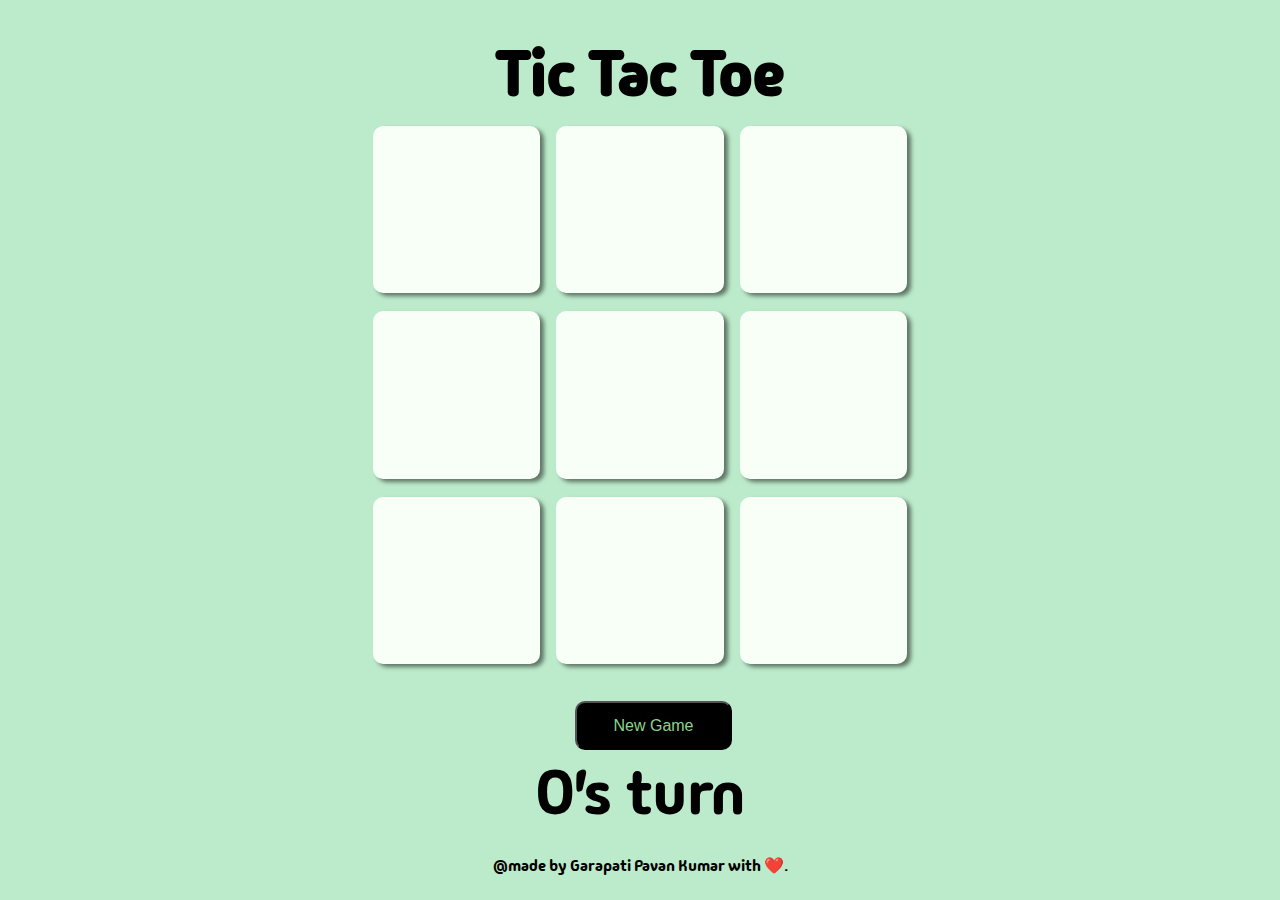
==== index.html @ 6b8e6e98 "initial commit" ====
<!DOCTYPE html>
<html lang="en">
<head>
    <meta charset="UTF-8">
    <meta name="viewport" content="width=device-width, initial-scale=1.0">
    <title>Tic TAc Toe</title>
    <link rel="stylesheet" href="style.css">
</head>
<body>
    <main>
        <h1>Tic Tac Toe</h1>
        <div class="container">
            <button class="box"></button>
            <button class="box"></button>
            <button class="box"></button>
            <button class="box"></button>
            <button class="box"></button>
            <button class="box"></button>
            <button class="box"></button>
            <button class="box"></button>
            <button class="box"></button>
        </div>
        <button id="reset">New Game</button>
        <div id="turn">
            O's turn
        </div>
        <div id="modal">
            <div class="content">
                <span>X</span> 
                <p>is winner!</p>
            </div>
        </div>
    </main>
    <footer>
        @made by Garapati Pavan Kumar with ❤️.
    </footer>
    <script src="script.js"></script>
</body>
</html>
---- style.css ----
@import url('https://fonts.googleapis.com/css2?family=Madimi+One&display=swap');

* {
    margin: 0;
    padding: 0;
}

:root {
    --primary-color: #BCEBCB;
    --secondary-color: #F7FFF6;
    --text-color: #87D68D;
}

body {
    font-family: "Madimi One", sans-serif;
    font-weight: 400;
    font-style: normal;
}

main {
    display: flex;
    align-items: center;
    justify-content: center;
    flex-direction: column;
    height: 95vh;
    background-color: var(--primary-color);
}

h1 {
    margin: 10px 0;
    font-size: 7vmin;
}


.container {
    height: 60vmin;
    width: 60vmin;
    display: flex;
    flex-wrap: wrap;
    justify-content: center;
    align-items: center;
    gap: 3%;
}

.box {
    display: flex;
    justify-content: center;
    align-items: center;
    font-size: 8vmin;
    outline: none;
    border: none;
    height: 31%;
    width: 31%;
    color: white;
    color: var(--text-color);
    background-color: var(--secondary-color);
    border-radius: 10px;
    box-shadow: 4px 3px 4px rgba(0, 0, 0, 0.5);
}

#reset {
    padding: 1.5vmin 4vmin;
    font-size: 1rem;
    margin: 4vmin 0 0 3vmin;
    background-color: black;
    color: var(--text-color);
    border-radius: 10px;
}

#modal,
.content {
    display: flex;
    justify-content: center;
    align-items: center;
}

#modal {
    display: none;
    height: 100vh;
    width: 100vw;
    z-index: 1;
    position: absolute;
    background-color: rgba(0, 0, 0, 0.5);
}

#modal .content {
    padding: 5vmin 8vmin;
    border-radius: 10px;
    background-color: var(--primary-color);
    flex-direction: column;
    font-size: 1.5rem;
}

.content span {
    display: inline-block;
    font-size: 1.8rem;
}

#turn {
    font-size: 7vmin;
}

footer{
    height: 5vh;
    text-align: center;
    background-color: var(--primary-color);
}
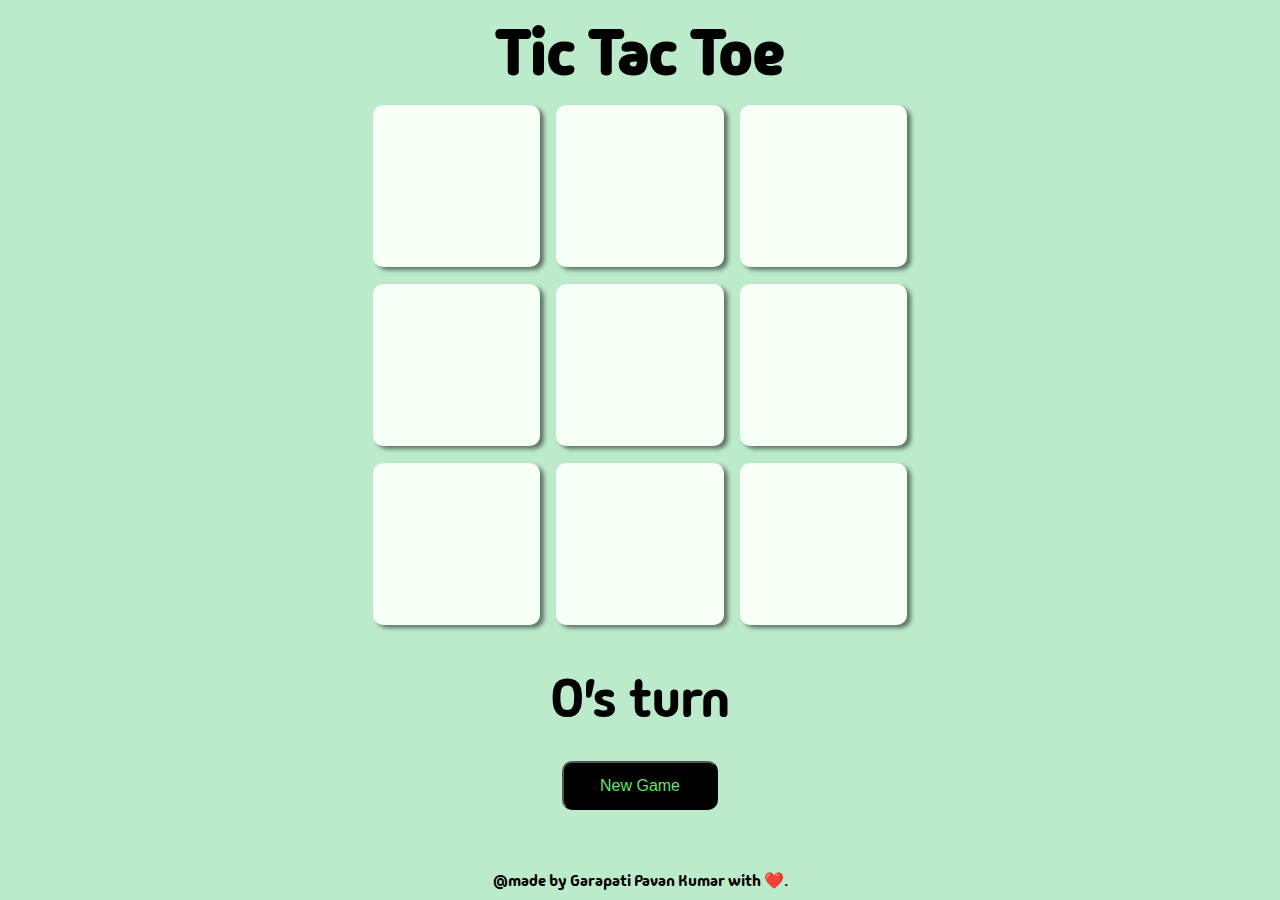
==== commit dcd41190: "initial commit" ====
--- a/index.html
+++ b/index.html
@@ -1,39 +1,45 @@
-<!DOCTYPE html>
-<html lang="en">
-<head>
-    <meta charset="UTF-8">
-    <meta name="viewport" content="width=device-width, initial-scale=1.0">
-    <title>Tic TAc Toe</title>
-    <link rel="stylesheet" href="style.css">
-</head>
-<body>
-    <main>
-        <h1>Tic Tac Toe</h1>
-        <div class="container">
-            <button class="box"></button>
-            <button class="box"></button>
-            <button class="box"></button>
-            <button class="box"></button>
-            <button class="box"></button>
-            <button class="box"></button>
-            <button class="box"></button>
-            <button class="box"></button>
-            <button class="box"></button>
-        </div>
-        <button id="reset">New Game</button>
-        <div id="turn">
-            O's turn
-        </div>
-        <div id="modal">
-            <div class="content">
-                <span>X</span> 
-                <p>is winner!</p>
-            </div>
-        </div>
-    </main>
-    <footer>
-        @made by Garapati Pavan Kumar with ❤️.
-    </footer>
-    <script src="script.js"></script>
-</body>
+<!DOCTYPE html>
+<html lang="en">
+<head>
+    <meta charset="UTF-8">
+    <meta name="viewport" content="width=device-width, initial-scale=1.0">
+    <title>Tic TAc Toe</title>
+    <link rel="stylesheet" href="style.css">
+    <link rel="stylesheet" href="https://cdnjs.cloudflare.com/ajax/libs/font-awesome/6.5.1/css/all.min.css" integrity="sha512-DTOQO9RWCH3ppGqcWaEA1BIZOC6xxalwEsw9c2QQeAIftl+Vegovlnee1c9QX4TctnWMn13TZye+giMm8e2LwA==" crossorigin="anonymous" referrerpolicy="no-referrer" />
+</head>
+<body>
+    <main>
+        <h1>Tic Tac Toe</h1>
+        <div class="container">
+            <button class="box"></button>
+            <button class="box"></button>
+            <button class="box"></button>
+            <button class="box"></button>
+            <button class="box"></button>
+            <button class="box"></button>
+            <button class="box"></button>
+            <button class="box"></button>
+            <button class="box"></button>
+        </div>
+        <div id="turn">
+            O's turn
+        </div>
+        <button id="reset">New Game</button>
+        <div id="modal">
+            <div class="content">
+                <span>X</span> 
+                <p>is winner!</p>
+            </div>
+        </div>
+    </main>
+    <footer>
+        <p>@made by Garapati Pavan Kumar with ❤️.</p>
+        <div class="social-icons">
+            <a href="https://www.linkedin.com/in/garapati=-pavan-kumar/"><i class="fa-brands fa-linkedin"></i></a>
+            <a href="https://github.com/pavan347"><i class="fa-brands fa-github"></i></a>
+            <a href="https://www.instagram.com/pavan_4268/?igsh=eG9tZno0ejl2cXo3"><i class="fa-brands fa-instagram"></i></a>
+        </div>
+    </footer>
+    <script src="script.js"></script>
+</body>
 </html>--- a/style.css
+++ b/style.css
@@ -1,107 +1,117 @@
-@import url('https://fonts.googleapis.com/css2?family=Madimi+One&display=swap');
-
-* {
-    margin: 0;
-    padding: 0;
-}
-
-:root {
-    --primary-color: #BCEBCB;
-    --secondary-color: #F7FFF6;
-    --text-color: #87D68D;
-}
-
-body {
-    font-family: "Madimi One", sans-serif;
-    font-weight: 400;
-    font-style: normal;
-}
-
-main {
-    display: flex;
-    align-items: center;
-    justify-content: center;
-    flex-direction: column;
-    height: 95vh;
-    background-color: var(--primary-color);
-}
-
-h1 {
-    margin: 10px 0;
-    font-size: 7vmin;
-}
-
-
-.container {
-    height: 60vmin;
-    width: 60vmin;
-    display: flex;
-    flex-wrap: wrap;
-    justify-content: center;
-    align-items: center;
-    gap: 3%;
-}
-
-.box {
-    display: flex;
-    justify-content: center;
-    align-items: center;
-    font-size: 8vmin;
-    outline: none;
-    border: none;
-    height: 31%;
-    width: 31%;
-    color: white;
-    color: var(--text-color);
-    background-color: var(--secondary-color);
-    border-radius: 10px;
-    box-shadow: 4px 3px 4px rgba(0, 0, 0, 0.5);
-}
-
-#reset {
-    padding: 1.5vmin 4vmin;
-    font-size: 1rem;
-    margin: 4vmin 0 0 3vmin;
-    background-color: black;
-    color: var(--text-color);
-    border-radius: 10px;
-}
-
-#modal,
-.content {
-    display: flex;
-    justify-content: center;
-    align-items: center;
-}
-
-#modal {
-    display: none;
-    height: 100vh;
-    width: 100vw;
-    z-index: 1;
-    position: absolute;
-    background-color: rgba(0, 0, 0, 0.5);
-}
-
-#modal .content {
-    padding: 5vmin 8vmin;
-    border-radius: 10px;
-    background-color: var(--primary-color);
-    flex-direction: column;
-    font-size: 1.5rem;
-}
-
-.content span {
-    display: inline-block;
-    font-size: 1.8rem;
-}
-
-#turn {
-    font-size: 7vmin;
-}
-
-footer{
-    height: 5vh;
-    text-align: center;
-    background-color: var(--primary-color);
-}+@import url('https://fonts.googleapis.com/css2?family=Madimi+One&display=swap');
+
+* {
+    margin: 0;
+    padding: 0;
+}
+
+:root {
+    --primary-color: #BCEBCB;
+    --secondary-color: #F7FFF6;
+    --text-color: #60e36b;
+}
+
+body {
+    font-family: "Madimi One", sans-serif;
+    font-weight: 400;
+    font-style: normal;
+    background-color: var(--primary-color);
+}
+
+main {
+    display: flex;
+    align-items: center;
+    justify-content: center;
+    flex-direction: column;
+    height: 90vh;
+}
+
+h1 {
+    margin: 10px 0;
+    font-size: 7vmin;
+}
+
+
+.container {
+    height: 60vmin;
+    width: 60vmin;
+    display: flex;
+    flex-wrap: wrap;
+    justify-content: center;
+    align-items: center;
+    gap: 3%;
+}
+
+.box {
+    display: flex;
+    justify-content: center;
+    align-items: center;
+    font-size: 8vmin;
+    outline: none;
+    border: none;
+    height: 31%;
+    width: 31%;
+    color: white;
+    color: var(--text-color);
+    background-color: var(--secondary-color);
+    border-radius: 10px;
+    box-shadow: 4px 3px 4px rgba(0, 0, 0, 0.5);
+}
+
+#reset {
+    padding: 1.5vmin 4vmin;
+    font-size: 1rem;
+    background-color: black;
+    color: var(--text-color);
+    border-radius: 10px;
+}
+
+#modal,
+.content,
+footer,
+.social-icons {
+    display: flex;
+    justify-content: center;
+    align-items: center;
+}
+
+#modal {
+    display: none;
+    height: 100vh;
+    width: 100vw;
+    z-index: 1;
+    position: absolute;
+    background-color: rgba(0, 0, 0, 0.5);
+}
+
+#modal .content {
+    padding: 5vmin 8vmin;
+    border-radius: 10px;
+    background-color: var(--primary-color);
+    flex-direction: column;
+    font-size: 1.5rem;
+}
+
+.content span {
+    display: inline-block;
+    font-size: 1.8rem;
+}
+
+#turn {
+    margin: 4vmin 0 3vmin 0;
+    text-align: center;
+    font-size: 6vmin;
+}
+
+footer{
+    width:100%;
+    position: absolute;
+    bottom: 1vmin;
+    flex-direction: column;
+    text-align: center;
+}
+
+.social-icons a{
+    color: black;
+    margin-right: 2vmin;
+}
